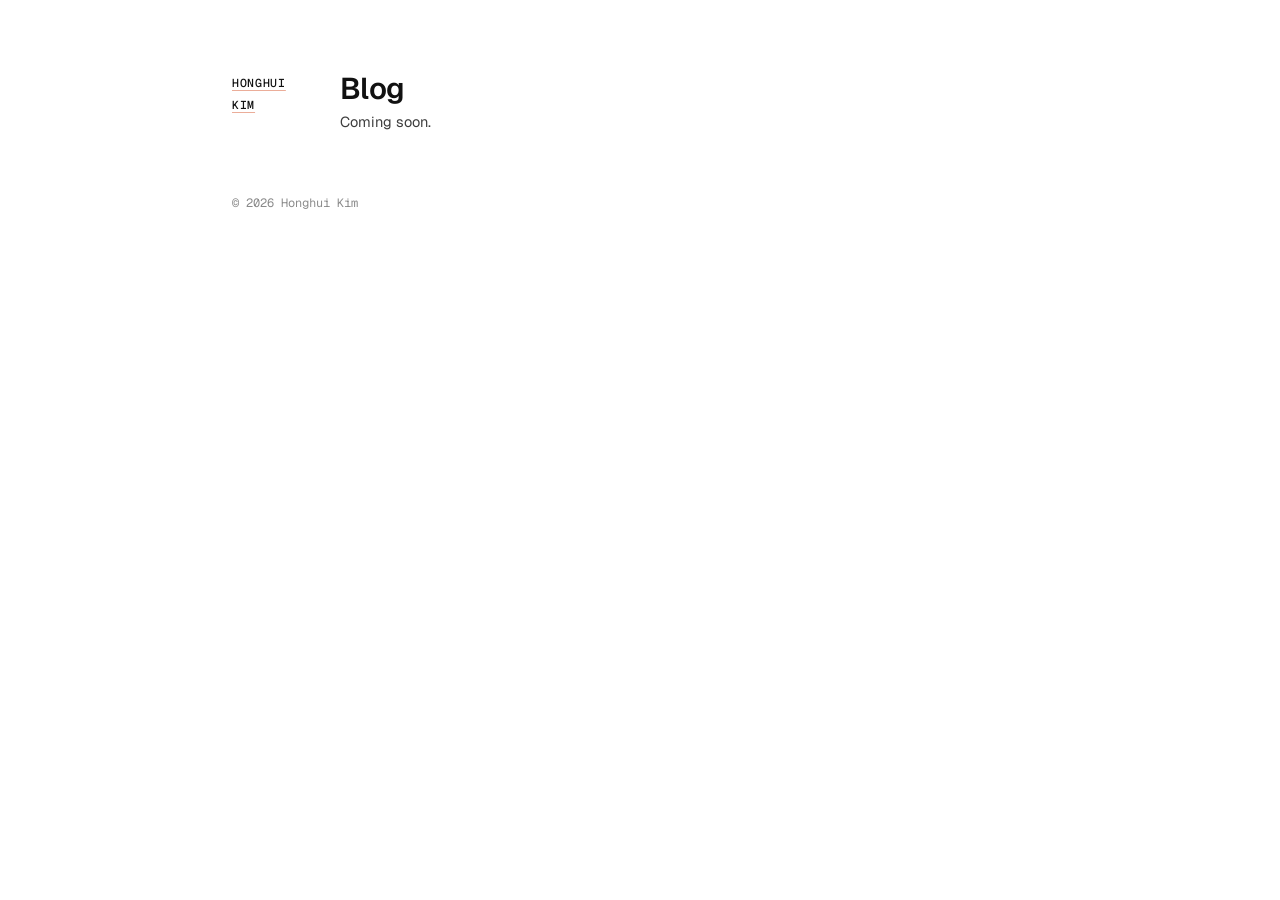
==== blog/index.html @ 2e0cce17 "Rephrase job-search line as a plain sentence; add email link Job-search line now reads like other re" ====
<!DOCTYPE html>
<html lang="en">
<head>
  <meta charset="UTF-8">
  <meta name="viewport" content="width=device-width, initial-scale=1.0">
  <title>Blog - Honghui Kim</title>
  <link rel="icon" href="/favicon.ico">
  <link rel="apple-touch-icon" href="/assets/apple-touch-icon.png">
  <link rel="preconnect" href="https://fonts.googleapis.com">
  <link rel="preconnect" href="https://fonts.gstatic.com" crossorigin>
  <link href="https://fonts.googleapis.com/css2?family=Geist:wght@400;500;600&family=Geist+Mono:wght@400;500&display=swap" rel="stylesheet">
  <link rel="stylesheet" href="../style.css?v=20261127l">
</head>
<body>
<div class="page">

  <section class="row">
    <span class="label"><a href="/">Honghui Kim</a></span>
    <div>
      <h1>Blog</h1>
      <p class="line">Coming soon.</p>
    </div>
  </section>

  <footer>© 2026 Honghui Kim</footer>

</div>
</body>
</html>
---- style.css ----
/* Honghui Kim — personal site
   Layout: label column (mono) + content column, hairline separators. */

:root {
  --ink: #111;
  --body: #3d3d3d;
  --mute: #8a8a8a;
  --line: #e8e8e8;
  --link-line: #cfcfcf;
  --bg: #fff;
  --accent: #d2491e;
  --accent-soft: #fbe6dc;
  --conf: #2a5bd7;   /* conference */
  --jour: #13865a;   /* journal */
  --sans: "Geist", "Noto Sans KR", system-ui, -apple-system, sans-serif;
  --mono: "Geist Mono", ui-monospace, SFMono-Regular, Menlo, monospace;
}

@media (prefers-color-scheme: dark) {
  :root {
    --ink: #ededed;
    --body: #bdbdbd;
    --mute: #7d7d7d;
    --line: #2a2a2a;
    --link-line: #4a4a4a;
    --bg: #121212;
    --accent: #f06a3c;
    --accent-soft: rgba(240, 106, 60, .2);
    --conf: #7ea2ff;
    --jour: #4cc28f;
  }
}

* { box-sizing: border-box; margin: 0; padding: 0; }

body {
  background: var(--bg);
  color: var(--body);
  font: 400 14.5px/1.55 var(--sans);
  -webkit-font-smoothing: antialiased;
}

a {
  color: var(--ink);
  text-decoration: underline;
  text-decoration-color: color-mix(in srgb, var(--accent) 45%, transparent);
  text-underline-offset: 2.5px;
  transition: text-decoration-color .15s, color .15s;
}
a:hover { color: var(--accent); text-decoration-color: var(--accent); }

ul { list-style: none; }

.page { max-width: 880px; margin: 0 auto; padding: 72px 32px 56px; }

/* Section row: label | content */
.row {
  display: grid;
  grid-template-columns: 84px 1fr;  /* fits the longest label, "EXPERIENCE" (76px) */
  gap: 24px;
  padding: 22px 0;
  border-top: 1px solid var(--line);
}
.row:first-of-type { border-top: 0; padding-top: 0; }
.label {
  font: 500 11.5px/1.9 var(--mono);
  color: var(--mute);
  text-transform: uppercase;
  letter-spacing: .06em;
}

/* Profile */
.profile {
  display: grid;
  grid-template-columns: 1fr 150px;
  gap: 28px;
  align-items: start;
}
.photo {
  grid-column: 2;
  grid-row: 1;
  width: 150px;
  height: 150px;
  object-fit: cover;
  border-radius: 42% 58% 52% 48% / 46% 52% 48% 54%;
  transition: border-radius .5s ease;
}
.photo:hover { border-radius: 50%; }
h1 {
  font-size: 30px;
  font-weight: 600;
  letter-spacing: -.025em;
  line-height: 1.1;
  color: var(--ink);
}
h1 .kr {
  font-family: "Noto Sans KR", sans-serif;
  font-weight: 400;
  font-size: 19px;
  letter-spacing: 0;
  color: var(--mute);
  margin-left: 10px;
}
.say { margin-top: 4px; font-size: 12.5px; color: var(--mute); }
.line { margin-top: 6px; }
.line b { color: var(--ink); font-weight: 500; }
.status {
  margin-top: 12px;
  display: flex;
  align-items: baseline;
  gap: 8px;
  color: var(--ink);
}
.status::before {
  content: "";
  flex: none;
  width: 7px;
  height: 7px;
  border-radius: 50%;
  background: var(--accent);
  transform: translateY(-1px);
}
.links {
  margin-top: 12px;
  display: flex;
  flex-wrap: wrap;
  gap: 4px 18px;
  font: 400 13px var(--mono);
}

/* About */
.prose p + p { margin-top: 8px; }

/* News */
.dated li { display: grid; grid-template-columns: 78px 1fr; gap: 12px; padding: 2px 0; }
.dated time { font: 12px/1.9 var(--mono); color: var(--mute); }
details summary {
  margin-top: 6px;
  cursor: pointer;
  font: 12px var(--mono);
  color: var(--mute);
  list-style: none;
}
details summary::-webkit-details-marker { display: none; }
details summary::before { content: "+ "; }
details[open] summary::before { content: "− "; }
details[open] summary { margin-bottom: 2px; }

/* Publications */
.key { font-size: 12.5px; color: var(--mute); margin-bottom: 12px; display: flex; flex-wrap: wrap; align-items: center; gap: 4px 14px; }
.key .sep { color: var(--line); }
.sw { display: inline-flex; align-items: center; gap: 6px; font: 500 11.5px var(--mono); }
.sw::before, .venue::before {
  content: "";
  flex: none;
  width: 8px;
  height: 8px;
  border-radius: 2px;
  background: var(--c);
  box-shadow: inset 0 0 0 1.5px var(--c);
}
.conf { --c: var(--conf); }
.jour { --c: var(--jour); }
.ws { --c: var(--conf); }
.sw.ws::before, .ws .venue::before { background: transparent; }
.sw, .group { color: var(--c); }
.group {
  font: 500 11.5px var(--mono);
  color: var(--mute);
  letter-spacing: .04em;
  text-transform: uppercase;
  margin-bottom: 6px;
}
.pubs { margin-bottom: 18px; }
.pubs:last-child { margin-bottom: 0; }
.pubs li {
  position: relative;
  display: grid;
  grid-template-columns: 112px 1fr;
  gap: 16px;
  padding: 12px 0 14px;
  min-height: 240px;  /* tallest row; keeps every row the same height, slack goes below the figure */
  border-bottom: 1px dashed var(--line);
  align-items: start;
}
.venue {
  position: relative;
  padding-left: 14px;
  font: 500 12px/1.5 var(--mono);
  color: var(--c);
}
.venue::before { position: absolute; left: 0; top: 5px; }
.venue span { display: block; font-weight: 400; color: color-mix(in srgb, var(--c) 70%, var(--mute)); }
.title { font-weight: 500; color: var(--ink); line-height: 1.35; transition: color .15s; }
.pubs li:hover .title { color: var(--accent); }
.authors { font-size: 13px; line-height: 1.45; color: var(--mute); margin-top: 1px; }
.authors strong {
  color: var(--ink);
  font-weight: 500;
  background: var(--accent-soft);
  border-radius: 2px;
  padding: 0 2px;
}
/* Figures under title/authors: fixed-size frame so every paper row is the same size.
   Add more <img> inside .figs for extra panels; they share the frame. */
.figs {
  display: flex;
  align-items: center;
  justify-content: center;
  gap: 16px;
  margin-top: 8px;
  height: 120px;
  padding: 8px;
  background: #fff;
  border: 1px solid var(--line);
  border-radius: 4px;
  transition: border-color .15s;
}
.figs:hover { border-color: var(--accent); }
.figs img {
  flex: 0 1 auto;
  min-width: 0;
  max-width: 100%;
  max-height: 100%;
  width: auto;
  height: auto;
  object-fit: contain;
}
.title a { color: inherit; text-decoration: none; }
.title a:hover { color: var(--accent); text-decoration: underline; text-decoration-color: var(--accent); }

/* Experience */
.dated.cv li { grid-template-columns: 96px 1fr; }
.dated.cv b { font-weight: 500; color: var(--ink); }
.dated.cv small { color: var(--mute); font-size: 13px; }
.dated.cv li:first-child time { color: var(--accent); }

footer { margin-top: 40px; font: 12px var(--mono); color: var(--mute); }

@media (max-width: 700px) {
  .page { padding: 40px 16px; }
  .row { grid-template-columns: 1fr; gap: 10px; padding: 18px 0; }
  .profile { grid-template-columns: 1fr; gap: 16px; }
  .photo { grid-column: 1; width: 112px; height: 112px; }
  .pubs li { grid-template-columns: 1fr; gap: 6px; min-height: 0; }
  .venue, .pubs li > div { grid-column: 1; }
  .venue span { display: inline; }
  .venue span::before { content: " · "; }
  .figs { height: 100px; padding: 6px; gap: 10px; }
  .dated li, .dated.cv li { grid-template-columns: 1fr; gap: 0; }
}

.group.conf, .group.jour { color: var(--c); }
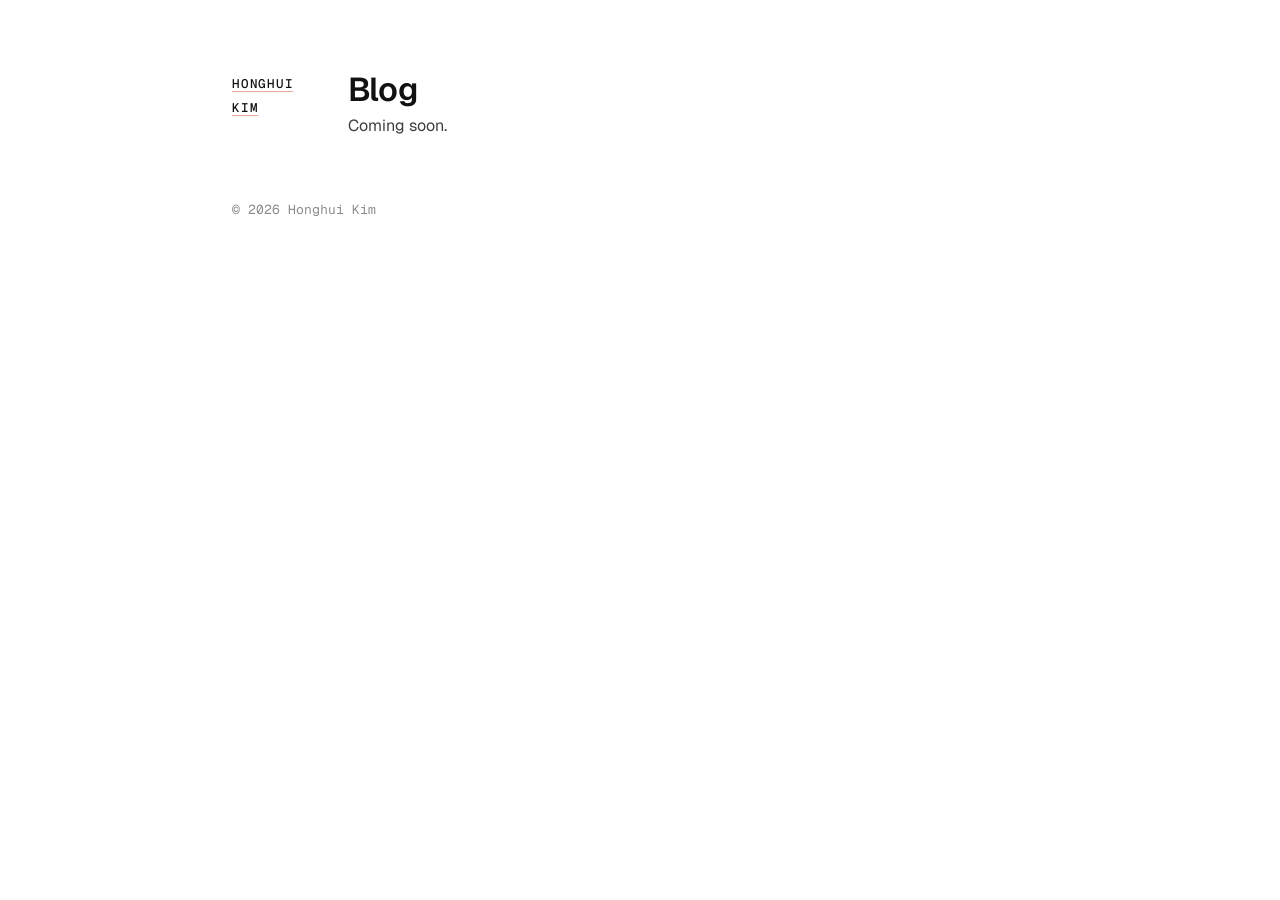
==== commit a939c492: "Increase type sizes ~10% (body 14.5px -> 16px) Widen label (92px) and venue (124px) columns to fit t" ====
--- a/blog/index.html
+++ b/blog/index.html
@@ -9,7 +9,7 @@
   <link rel="preconnect" href="https://fonts.googleapis.com">
   <link rel="preconnect" href="https://fonts.gstatic.com" crossorigin>
   <link href="https://fonts.googleapis.com/css2?family=Geist:wght@400;500;600&family=Geist+Mono:wght@400;500&display=swap" rel="stylesheet">
-  <link rel="stylesheet" href="../style.css?v=20261127l">
+  <link rel="stylesheet" href="../style.css?v=20261128a">
 </head>
 <body>
 <div class="page">
--- a/style.css
+++ b/style.css
@@ -36,7 +36,7 @@
 body {
   background: var(--bg);
   color: var(--body);
-  font: 400 14.5px/1.55 var(--sans);
+  font: 400 16px/1.55 var(--sans);
   -webkit-font-smoothing: antialiased;
 }
 
@@ -56,14 +56,14 @@
 /* Section row: label | content */
 .row {
   display: grid;
-  grid-template-columns: 84px 1fr;  /* fits the longest label, "EXPERIENCE" (76px) */
+  grid-template-columns: 92px 1fr;  /* fits the longest label, "EXPERIENCE" */
   gap: 24px;
   padding: 22px 0;
   border-top: 1px solid var(--line);
 }
 .row:first-of-type { border-top: 0; padding-top: 0; }
 .label {
-  font: 500 11.5px/1.9 var(--mono);
+  font: 500 12.5px/1.9 var(--mono);
   color: var(--mute);
   text-transform: uppercase;
   letter-spacing: .06em;
@@ -87,7 +87,7 @@
 }
 .photo:hover { border-radius: 50%; }
 h1 {
-  font-size: 30px;
+  font-size: 33px;
   font-weight: 600;
   letter-spacing: -.025em;
   line-height: 1.1;
@@ -96,20 +96,23 @@
 h1 .kr {
   font-family: "Noto Sans KR", sans-serif;
   font-weight: 400;
-  font-size: 19px;
+  font-size: 21px;
   letter-spacing: 0;
   color: var(--mute);
   margin-left: 10px;
 }
-.say { margin-top: 4px; font-size: 12.5px; color: var(--mute); }
+.say { margin-top: 4px; font-size: 13.5px; color: var(--mute); }
 .line { margin-top: 6px; }
 .line b { color: var(--ink); font-weight: 500; }
 .status {
-  margin-top: 12px;
+  margin-top: 14px;
   display: flex;
-  align-items: baseline;
+  align-items: center;
   gap: 8px;
-  color: var(--ink);
+  font: 500 13px var(--mono);
+  color: var(--accent);
+  text-transform: uppercase;
+  letter-spacing: .04em;
 }
 .status::before {
   content: "";
@@ -118,26 +121,30 @@
   height: 7px;
   border-radius: 50%;
   background: var(--accent);
-  transform: translateY(-1px);
-}
+  animation: pulse 2.4s ease-in-out infinite;
+}
+@keyframes pulse { 50% { opacity: .35; } }
+@media (prefers-reduced-motion: reduce) { .status::before { animation: none; } }
 .links {
   margin-top: 12px;
   display: flex;
   flex-wrap: wrap;
   gap: 4px 18px;
-  font: 400 13px var(--mono);
+  font: 400 14px var(--mono);
 }
 
 /* About */
+.prose p { text-align: justify; }
 .prose p + p { margin-top: 8px; }
+.prose strong { font-weight: 500; color: var(--ink); }
 
 /* News */
-.dated li { display: grid; grid-template-columns: 78px 1fr; gap: 12px; padding: 2px 0; }
-.dated time { font: 12px/1.9 var(--mono); color: var(--mute); }
+.dated li { display: grid; grid-template-columns: 84px 1fr; gap: 12px; padding: 2px 0; }
+.dated time { font: 13px/1.9 var(--mono); color: var(--mute); }
 details summary {
   margin-top: 6px;
   cursor: pointer;
-  font: 12px var(--mono);
+  font: 13px var(--mono);
   color: var(--mute);
   list-style: none;
 }
@@ -147,9 +154,9 @@
 details[open] summary { margin-bottom: 2px; }
 
 /* Publications */
-.key { font-size: 12.5px; color: var(--mute); margin-bottom: 12px; display: flex; flex-wrap: wrap; align-items: center; gap: 4px 14px; }
+.key { font-size: 13.5px; color: var(--mute); margin-bottom: 13px; display: flex; flex-wrap: wrap; align-items: center; gap: 4px 14px; }
 .key .sep { color: var(--line); }
-.sw { display: inline-flex; align-items: center; gap: 6px; font: 500 11.5px var(--mono); }
+.sw { display: inline-flex; align-items: center; gap: 6px; font: 500 12.5px var(--mono); }
 .sw::before, .venue::before {
   content: "";
   flex: none;
@@ -165,7 +172,7 @@
 .sw.ws::before, .ws .venue::before { background: transparent; }
 .sw, .group { color: var(--c); }
 .group {
-  font: 500 11.5px var(--mono);
+  font: 500 12.5px var(--mono);
   color: var(--mute);
   letter-spacing: .04em;
   text-transform: uppercase;
@@ -176,24 +183,24 @@
 .pubs li {
   position: relative;
   display: grid;
-  grid-template-columns: 112px 1fr;
+  grid-template-columns: 124px 1fr;
   gap: 16px;
   padding: 12px 0 14px;
-  min-height: 240px;  /* tallest row; keeps every row the same height, slack goes below the figure */
+  min-height: 246px;  /* tallest row; keeps every row the same height, slack goes below the figure */
   border-bottom: 1px dashed var(--line);
   align-items: start;
 }
 .venue {
   position: relative;
   padding-left: 14px;
-  font: 500 12px/1.5 var(--mono);
+  font: 500 13px/1.5 var(--mono);
   color: var(--c);
 }
 .venue::before { position: absolute; left: 0; top: 5px; }
 .venue span { display: block; font-weight: 400; color: color-mix(in srgb, var(--c) 70%, var(--mute)); }
 .title { font-weight: 500; color: var(--ink); line-height: 1.35; transition: color .15s; }
 .pubs li:hover .title { color: var(--accent); }
-.authors { font-size: 13px; line-height: 1.45; color: var(--mute); margin-top: 1px; }
+.authors { font-size: 14px; line-height: 1.45; color: var(--mute); margin-top: 1px; }
 .authors strong {
   color: var(--ink);
   font-weight: 500;
@@ -230,12 +237,12 @@
 .title a:hover { color: var(--accent); text-decoration: underline; text-decoration-color: var(--accent); }
 
 /* Experience */
-.dated.cv li { grid-template-columns: 96px 1fr; }
+.dated.cv li { grid-template-columns: 104px 1fr; }
 .dated.cv b { font-weight: 500; color: var(--ink); }
-.dated.cv small { color: var(--mute); font-size: 13px; }
+.dated.cv small { color: var(--mute); font-size: 14px; }
 .dated.cv li:first-child time { color: var(--accent); }
 
-footer { margin-top: 40px; font: 12px var(--mono); color: var(--mute); }
+footer { margin-top: 40px; font: 13px var(--mono); color: var(--mute); }
 
 @media (max-width: 700px) {
   .page { padding: 40px 16px; }
@@ -246,6 +253,7 @@
   .venue, .pubs li > div { grid-column: 1; }
   .venue span { display: inline; }
   .venue span::before { content: " · "; }
+  .prose p { text-align: left; }
   .figs { height: 100px; padding: 6px; gap: 10px; }
   .dated li, .dated.cv li { grid-template-columns: 1fr; gap: 0; }
 }
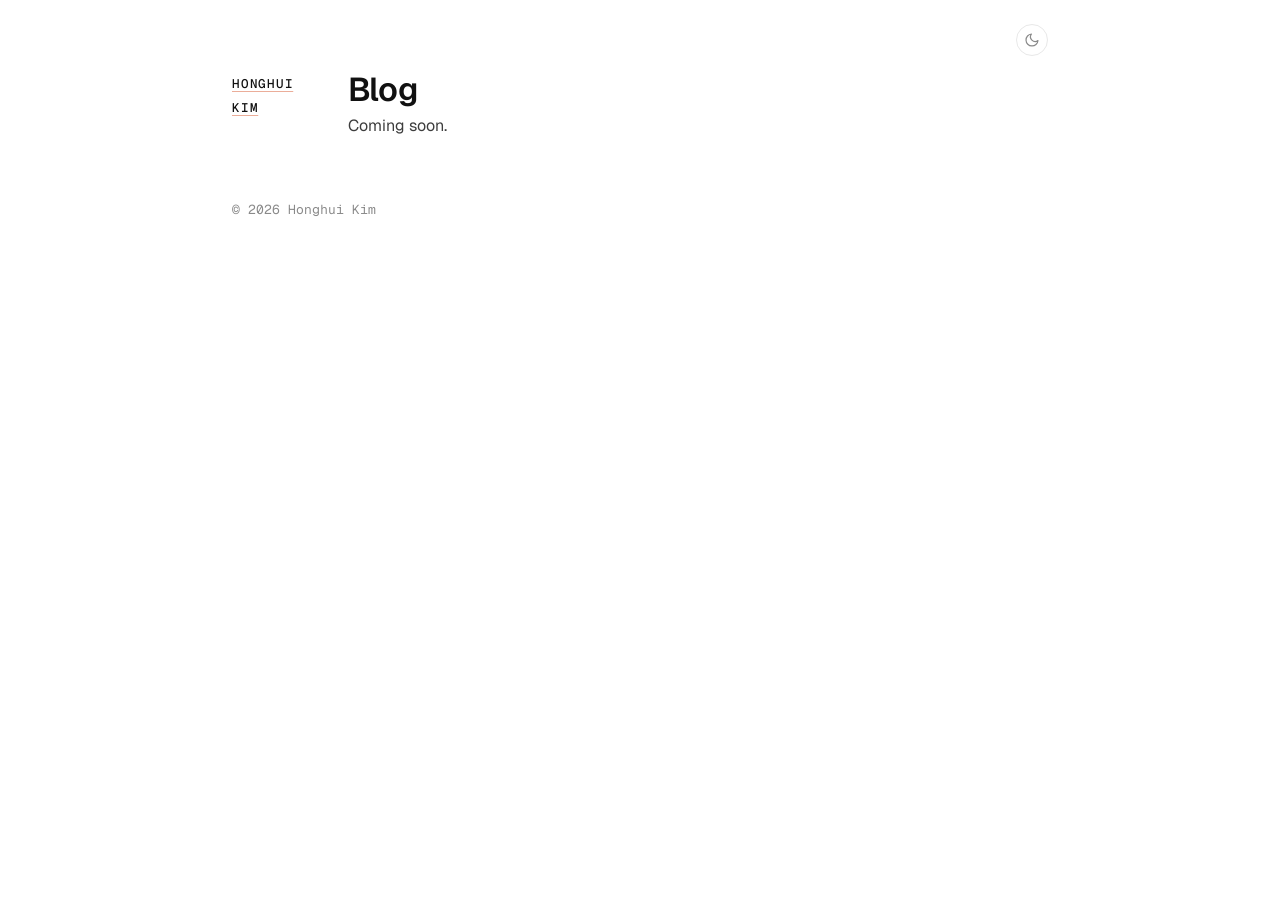
==== commit 8fc13678: "Add light/dark theme toggle Small round button at the top-right of the page. Follows the system sett" ====
--- a/blog/index.html
+++ b/blog/index.html
@@ -9,10 +9,18 @@
   <link rel="preconnect" href="https://fonts.googleapis.com">
   <link rel="preconnect" href="https://fonts.gstatic.com" crossorigin>
   <link href="https://fonts.googleapis.com/css2?family=Geist:wght@400;500;600&family=Geist+Mono:wght@400;500&display=swap" rel="stylesheet">
-  <link rel="stylesheet" href="../style.css?v=20261128a">
+  <link rel="stylesheet" href="../style.css?v=20261128d">
+  <script>
+    // Apply a saved theme before first paint to avoid a flash.
+    try { var t = localStorage.getItem('theme'); if (t) document.documentElement.dataset.theme = t; } catch (e) {}
+  </script>
 </head>
 <body>
 <div class="page">
+  <button class="theme-toggle" type="button" aria-label="Toggle dark mode">
+    <svg class="moon" viewBox="0 0 24 24" fill="none" stroke="currentColor" stroke-width="1.8" stroke-linecap="round" stroke-linejoin="round"><path d="M21 12.8A9 9 0 1 1 11.2 3a7 7 0 0 0 9.8 9.8z"/></svg>
+    <svg class="sun" viewBox="0 0 24 24" fill="none" stroke="currentColor" stroke-width="1.8" stroke-linecap="round"><circle cx="12" cy="12" r="4.5"/><path d="M12 1.5v2.5M12 20v2.5M4.6 4.6l1.8 1.8M17.6 17.6l1.8 1.8M1.5 12h2.5M20 12h2.5M4.6 19.4l1.8-1.8M17.6 6.4l1.8-1.8"/></svg>
+  </button>
 
   <section class="row">
     <span class="label"><a href="/">Honghui Kim</a></span>
@@ -25,5 +33,21 @@
   <footer>© 2026 Honghui Kim</footer>
 
 </div>
+<script>
+  (function () {
+    var root = document.documentElement;
+    var mq = window.matchMedia('(prefers-color-scheme: dark)');
+    function isDark() { return root.dataset.theme ? root.dataset.theme === 'dark' : mq.matches; }
+    function sync() { root.classList.toggle('is-dark', isDark()); }
+    document.querySelector('.theme-toggle').addEventListener('click', function () {
+      var next = isDark() ? 'light' : 'dark';
+      root.dataset.theme = next;
+      try { localStorage.setItem('theme', next); } catch (e) {}
+      sync();
+    });
+    mq.addEventListener('change', sync);
+    sync();
+  })();
+</script>
 </body>
 </html>
--- a/style.css
+++ b/style.css
@@ -16,8 +16,9 @@
   --mono: "Geist Mono", ui-monospace, SFMono-Regular, Menlo, monospace;
 }
 
+/* Dark: follows the system unless the visitor picked a theme with the toggle */
 @media (prefers-color-scheme: dark) {
-  :root {
+  :root:not([data-theme="light"]) {
     --ink: #ededed;
     --body: #bdbdbd;
     --mute: #7d7d7d;
@@ -30,6 +31,18 @@
     --jour: #4cc28f;
   }
 }
+:root[data-theme="dark"] {
+  --ink: #ededed;
+  --body: #bdbdbd;
+  --mute: #7d7d7d;
+  --line: #2a2a2a;
+  --link-line: #4a4a4a;
+  --bg: #121212;
+  --accent: #f06a3c;
+  --accent-soft: rgba(240, 106, 60, .2);
+  --conf: #7ea2ff;
+  --jour: #4cc28f;
+}
 
 * { box-sizing: border-box; margin: 0; padding: 0; }
 
@@ -51,7 +64,29 @@
 
 ul { list-style: none; }
 
-.page { max-width: 880px; margin: 0 auto; padding: 72px 32px 56px; }
+.page { position: relative; max-width: 880px; margin: 0 auto; padding: 72px 32px 56px; }
+
+/* Theme toggle (top-right of the page) */
+.theme-toggle {
+  position: absolute;
+  top: 24px;
+  right: 32px;
+  display: grid;
+  place-items: center;
+  width: 32px;
+  height: 32px;
+  border: 1px solid var(--line);
+  border-radius: 50%;
+  background: var(--bg);
+  color: var(--mute);
+  cursor: pointer;
+  transition: color .15s, border-color .15s;
+}
+.theme-toggle:hover { color: var(--accent); border-color: var(--accent); }
+.theme-toggle svg { width: 16px; height: 16px; }
+.theme-toggle .sun { display: none; }
+.is-dark .theme-toggle .sun { display: block; }
+.is-dark .theme-toggle .moon { display: none; }
 
 /* Section row: label | content */
 .row {
@@ -134,7 +169,7 @@
 }
 
 /* About */
-.prose p { text-align: justify; }
+.prose p { text-wrap: pretty; }  /* left-aligned; balances line lengths */
 .prose p + p { margin-top: 8px; }
 .prose strong { font-weight: 500; color: var(--ink); }
 
@@ -246,6 +281,7 @@
 
 @media (max-width: 700px) {
   .page { padding: 40px 16px; }
+  .theme-toggle { top: 12px; right: 16px; }
   .row { grid-template-columns: 1fr; gap: 10px; padding: 18px 0; }
   .profile { grid-template-columns: 1fr; gap: 16px; }
   .photo { grid-column: 1; width: 112px; height: 112px; }
@@ -253,9 +289,16 @@
   .venue, .pubs li > div { grid-column: 1; }
   .venue span { display: inline; }
   .venue span::before { content: " · "; }
-  .prose p { text-align: left; }
   .figs { height: 100px; padding: 6px; gap: 10px; }
   .dated li, .dated.cv li { grid-template-columns: 1fr; gap: 0; }
+  /* mobile keeps the original (smaller) type sizes */
+  body { font-size: 14.5px; }
+  .label, .sw, .group { font-size: 11.5px; }
+  h1 { font-size: 30px; }
+  .say { font-size: 12.5px; }
+  .status, .venue, .dated time, details summary, footer { font-size: 12px; }
+  .links, .authors, .dated.cv small { font-size: 13px; }
+  .key { font-size: 12.5px; }
 }
 
 .group.conf, .group.jour { color: var(--c); }
